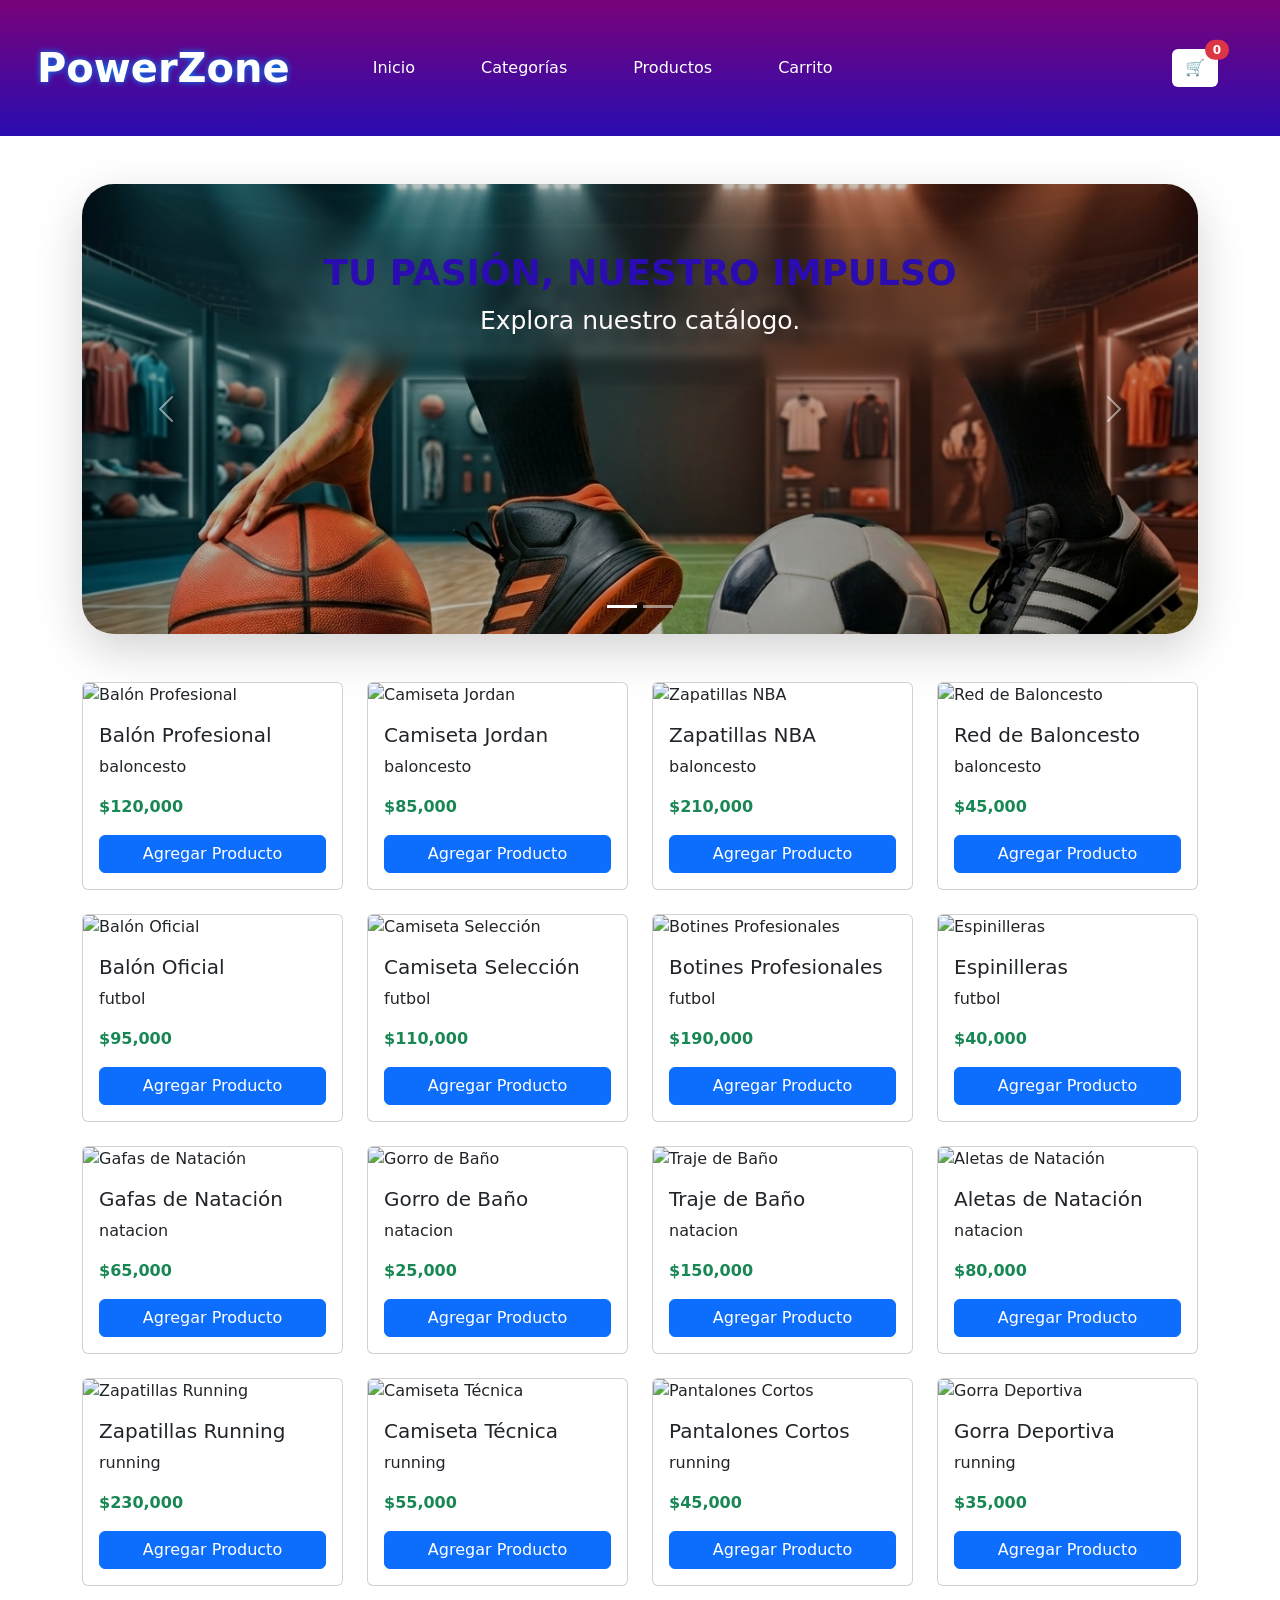
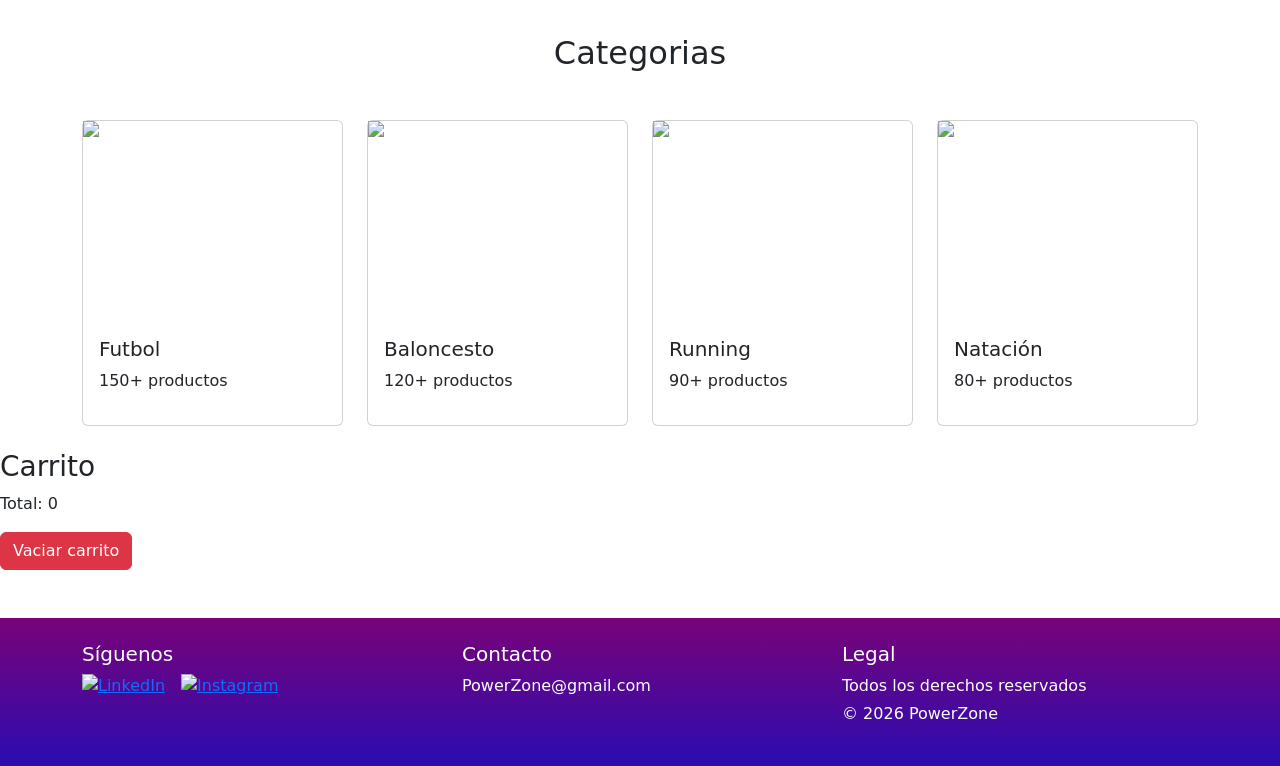
==== index.html @ a50a6511 "Ajustando cambios" ====
<!DOCTYPE html>
<html lang="en">

<head>
    <meta charset="UTF-8">
    <meta name="viewport" content="width=device-width, initial-scale=1.0">
    <link href="https://cdn.jsdelivr.net/npm/bootstrap@5.3.8/dist/css/bootstrap.min.css" rel="stylesheet"
        integrity="sha384-sRIl4kxILFvY47J16cr9ZwB07vP4J8+LH7qKQnuqkuIAvNWLzeN8tE5YBujZqJLB" crossorigin="anonymous">
    <link href="css/styles.css" rel="stylesheet">
    <title>PowerZone</title>
</head>

<body>
    <header>
        <nav class="navbar navbar-expand-lg navbar-light bg-light">
            <div class="container-fluid">

                <a class="navbar-brand neon-logo" href="/">
                    PowerZone
                </a>

                <button class="navbar-toggler" type="button" data-bs-toggle="collapse"
                    data-bs-target="#navbarContenido">
                    <span class="navbar-toggler-icon"></span>
                </button>

                <div class="collapse navbar-collapse" id="navbarContenido">

                    <ul class="navbar-nav me-auto mb-2 mb-lg-0">
                        <li class="nav-item">
                            <a class="nav-link" href="#inicio">Inicio</a>
                        </li>
                        <li class="nav-item">
                            <a class="nav-link" href="#categorias">Categorías</a>
                        </li>
                        <li class="nav-item">
                            <a class="nav-link" href="#productos">Productos</a>
                        </li>
                        <li class="nav-item">
                            <a class="nav-link" href="#carrito">Carrito</a>
                        </li>
                    </ul>

                    <div class="d-flex">
                        <button class="btn bg-white position-relative">
                            🛒
                            <span id="badge"
                                class="position-absolute top-0 start-100 translate-middle badge rounded-pill bg-danger">
                                0
                            </span>
                        </button>
                    </div>

                </div>
            </div>
    </header>
    <main>
        <section class="container mt-5">

            <div id="carouselExampleCaptions" class="carousel slide carousel-fade custom-carousel"
                data-bs-ride="carousel">
                <div class="carousel-indicators">
                    <button type="button" data-bs-target="#carouselExampleCaptions" data-bs-slide-to="0" class="active"
                        aria-current="true"></button>
                    <button type="button" data-bs-target="#carouselExampleCaptions" data-bs-slide-to="1"></button>

                </div>

                <div class="carousel-inner rounded-5 shadow-lg">
                    <div class="carousel-item active">
                        <img src="Fut-Balon.png" class="d-block w-100" alt="Despulpado">
                        <div class="carousel-caption">
                            <h5 class="fw-bold">TU PASIÓN, NUESTRO IMPULSO</h5>
                            <p>Explora nuestro catálogo.</p>
                        </div>
                    </div>

                    <div class="carousel-item">
                        <img src="Run-Nat.png" class="d-block w-100" alt="Manos y Café">
                        <div class="carousel-caption">
                            <h5 class="fw-bold">DOMINA CADA ELEMENTO</h5>
                            <p>Rendimiento sin fronteras, en tierra o agua.</p>
                        </div>
                    </div>


                </div>

                <button class="carousel-control-prev" type="button" data-bs-target="#carouselExampleCaptions"
                    data-bs-slide="prev">
                    <span class="carousel-control-prev-icon" aria-hidden="true"></span>
                    <span class="visually-hidden">Anterior</span>
                </button>
                <button class="carousel-control-next" type="button" data-bs-target="#carouselExampleCaptions"
                    data-bs-slide="next">
                    <span class="carousel-control-next-icon" aria-hidden="true"></span>
                    <span class="visually-hidden">Siguiente</span>
                </button>
            </div>

        </section>

        <div class="container my-5">
    <div id="contenedor-productos" class="row row-cols-1 row-cols-sm-2 row-cols-md-4 g-4 mb-5">
        </div>
</div>
        <!-- Leider -->
        <section>
             <div class="categorias - container">
                <h2 class="text-center mb-5">Categorias</h2>
                <div class="row justify-content-center g-4">
                    <div class="col-md-3">
                        <div class="card efecto-card" id="card-fuchibol">
                            <img src="https://th.bing.com/th/id/R.e20706c706ecaa46b11257252dda7022?rik=HULNxJciqkt2vw&riu=http%3a%2f%2fwww.acn.com.ve%2fwp-content%2fuploads%2f2018%2f08%2fChilena.jpg&ehk=ONQKSuxPkDhNg1fnuBGDpgWGGRNUzbthgVFj6ArihKk%3d&risl=&pid=ImgRaw&r=0" style="height:200px;">
                            <div class="card-body">
                                <h5 class="card-titulo">
                                    <i class="bi bi-dribbble"></i> Futbol
                                </h5>
                                <p class="card-texto">150+ productos</p>
                            </div>
                        </div>
                    </div>
                    <div class="col-md-3">
                        <div class="card efecto-card" id="card-baloncesto">
                            <img src="https://piratasdelbasket.net/storage/2021/07/image75-1.jpg" style="height:200px;">
                            <div class="card-body">
                                <h5 class="card-titulo">
                                    <i class="bi bi-trophy"></i> Baloncesto
                                </h5>
                                <p class="card-texto">120+ productos</p>
                            </div>
                        </div>
                    </div>
                    <div class="col-md-3">
                        <div class="card efecto-card" id="card-running">
                            <img src="https://post.healthline.com/wp-content/uploads/2020/01/Runner-training-on-running-track-1296x728-header-1296x728.jpg" style="height:200px;">
                            <div class="card-body">
                                <h5 class="card-titulo">
                                    <i class="bi bi-lightning"></i> Running
                                </h5>
                                <p class="card-texto">90+ productos</p>
                            </div>
                        </div>
                    </div>
                    <div class="col-md-3">
                        <div class="card efecto-card" id="card-natacion">
                            <img src="https://baptistcourier.com/wp-content/uploads/2016/08/Michael-Phelps.jpg" style="height:200px;">
                            <div class="card-body">
                                <h5 class="card-titulo">
                                    <i class="bi bi-water"></i> Natación
                                </h5>
                                <p class="card-texto">80+ productos</p>
                            </div>
                        </div>
                    </div>
                </div>
            </div>
        <section>
  <section class="cantainer mt-4">
            <h3>Carrito</h3>
            <ul id="lista-carrito" class="list-group"> <li id="mensageVacio" style="display: none;">Tu carrito está vacío</li></ul>
            <p class="totalC">Total: <span id="precioTotal">0</span></p>
            <button id="botonVaciar" class="btn btn-danger">Vaciar carrito</button>

    </section>
    </main>
    <footer class="text-white mt-5">
        <div class="container py-4">

            <div class="row text-center text-md-start">

                <div class="col-12 col-md-4 mb-3">
                    <h5>Síguenos</h5>
                    <div class="d-flex justify-content-center justify-content-md-start gap-3 mt-2">
                        <a href="https://www.linkedin.com/">
                            <img alt="LinkedIn" loading="lazy" width="40" height="40">
                        </a>
                        <a href="https://www.instagram.com/?hl=es">
                            <img src="" alt="Instagram" loading="lazy" width="40" height="40">
                        </a>
                    </div>
                </div>

                <div class="col-12 col-md-4 mb-3">
                    <h5>Contacto</h5>
                    <p class="mb-1">PowerZone@gmail.com</p>
                </div>

                <div class="col-12 col-md-4 mb-3">
                    <h5>Legal</h5>
                    <p class="mb-1">Todos los derechos reservados</p>
                    <p class="mb-0">© 2026 PowerZone</p>
                </div>

            </div>

        </div>
    </footer>
    <script src="./js/productos.js"></script>
    <script src="./js/app.js"></script>
    <script src="https://cdn.jsdelivr.net/npm/bootstrap@5.3.8/dist/js/bootstrap.bundle.min.js"
        integrity="sha384-FKyoEForCGlyvwx9Hj09JcYn3nv7wiPVlz7YYwJrWVcXK/BmnVDxM+D2scQbITxI"
        crossorigin="anonymous"></script>
</body>

</html>
---- css/styles.css ----
* {
    box-sizing: border-box;
    margin: 0;
    padding: 0;
}

@keyframes neonGlow {
    0%, 100% {
        text-shadow: 
            0 0 6px #008bfd, 
            0 0 12px #008bfd;
    }
    50% {
        text-shadow: 
            0 0 10px #008bfd, 
            0 0 20px #008bfd;
    }
}

.neon-logo {
    font-size: 2.5rem;
    margin: 25px;
    font-weight: bold;
    color: #fff;
    text-shadow: 
        0 0 6px #008bfd;
    animation: neonGlow 2s infinite alternate;
    text-decoration: none;
}

.navbar {
    background: linear-gradient(#790379, #2a0cb1);
}

.navbar-nav li a{
    color: #fff;
    margin-left: 50px;
}

.d-flex {
    margin-right: 50px;
}

button.navbar-toggler {
    background-color: #fff;
}

main {
    min-height: 100vh;
}


.cards-us {
    display: flex;
    flex-direction: row;
    justify-content: center;
    align-items: center;
    margin: 50px;
}


footer {
    background: linear-gradient(#790379, #2a0cb1);
}
.custom-carousel .carousel-item {
    height: 450px;
    background-color: #000;

}

.custom-carousel img {
    height: 100%;
    width: 100%;
    object-fit: cover;
    object-position: center;
    opacity: 0.8;
}

.efecto-card{
    transition: transform 0.3s;
}

.efecto-card:hover{
    transform: scale(1.05);
}

.card{
    cursor: pointer;
}

.carousel-caption {
    top: 10%;
    bottom: auto;
    width: auto;
    max-width: 80%;
    border-radius: 15px;
    padding: 20px;
    border: 2px solid transparent;
    border-radius: 15px;
    backdrop-filter: blur(5px);
    display: flex;
    flex-direction: column;
    justify-content: center;
    align-items: center;
}
.carousel-caption h5 {
color: #2a0cb1;
font-size: 36px;
}
.carousel-caption p {
color: #fffbfb;
font-size: 25px;
}
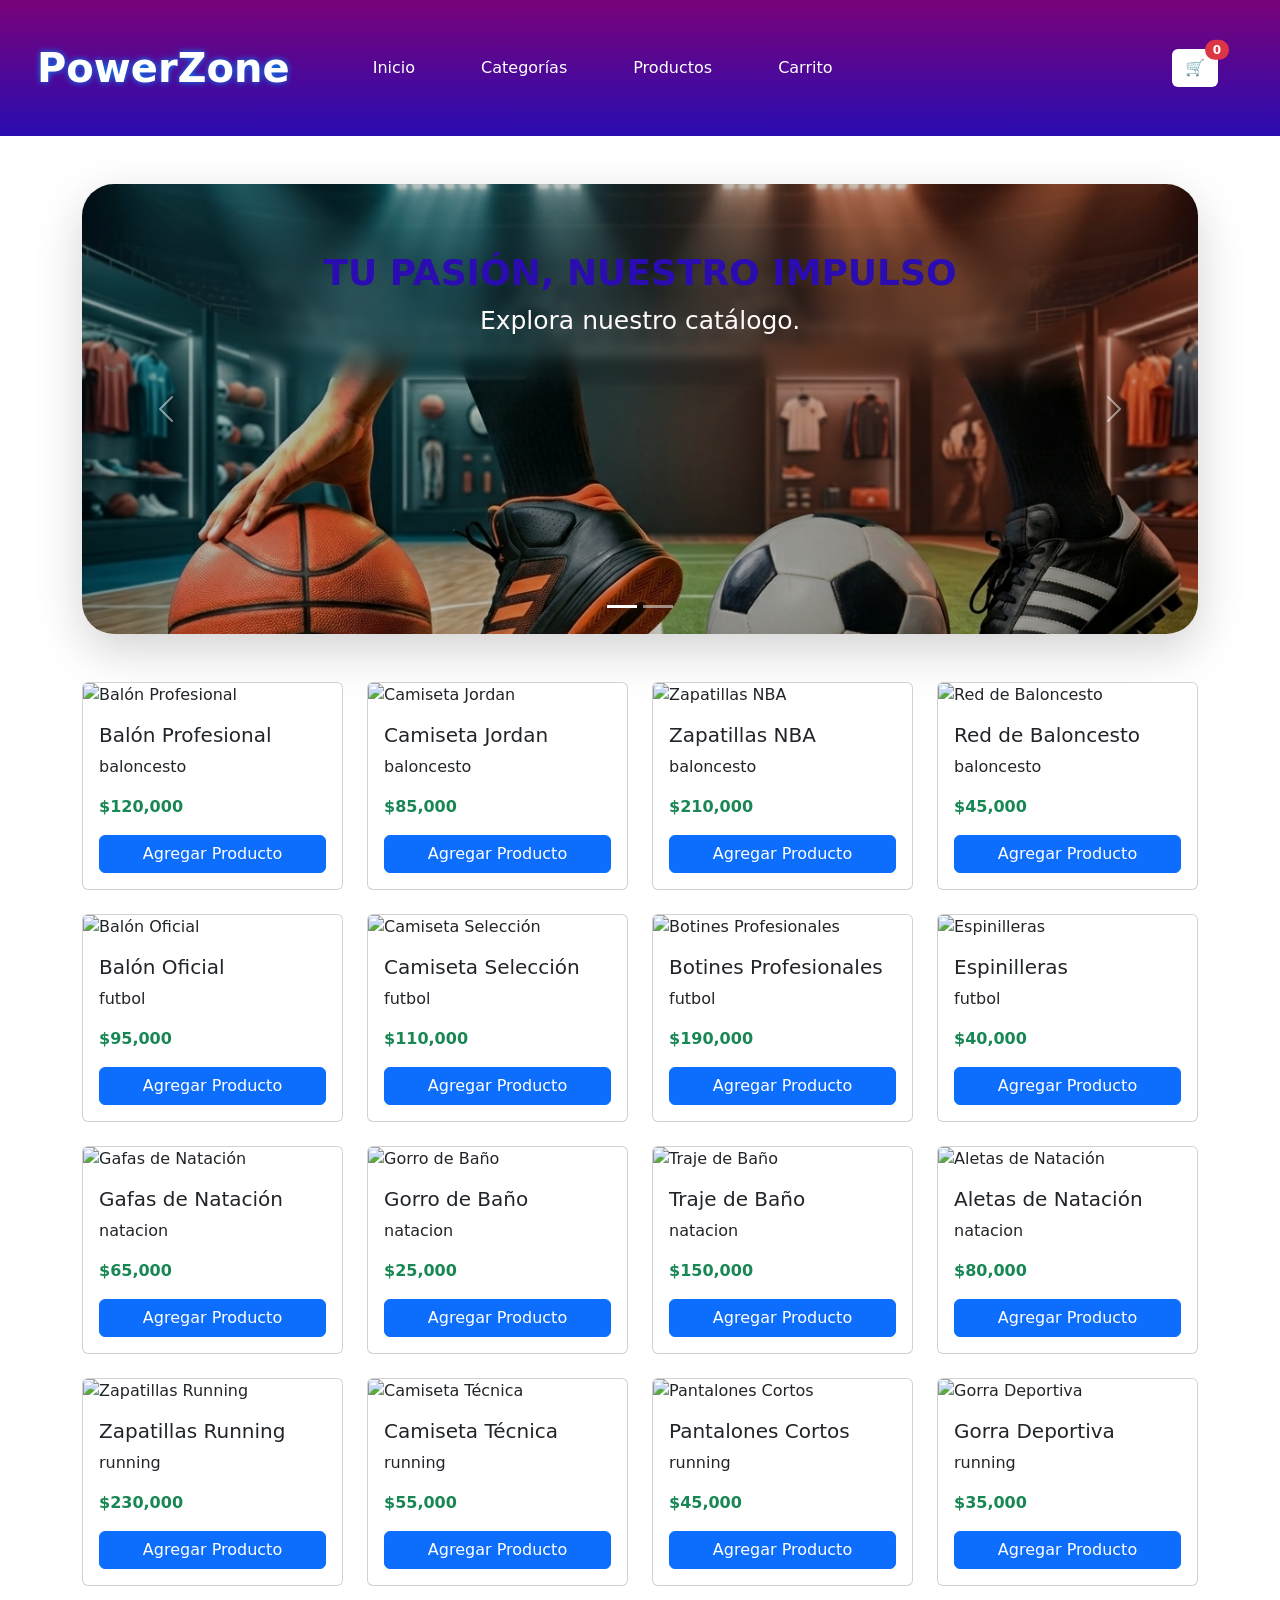
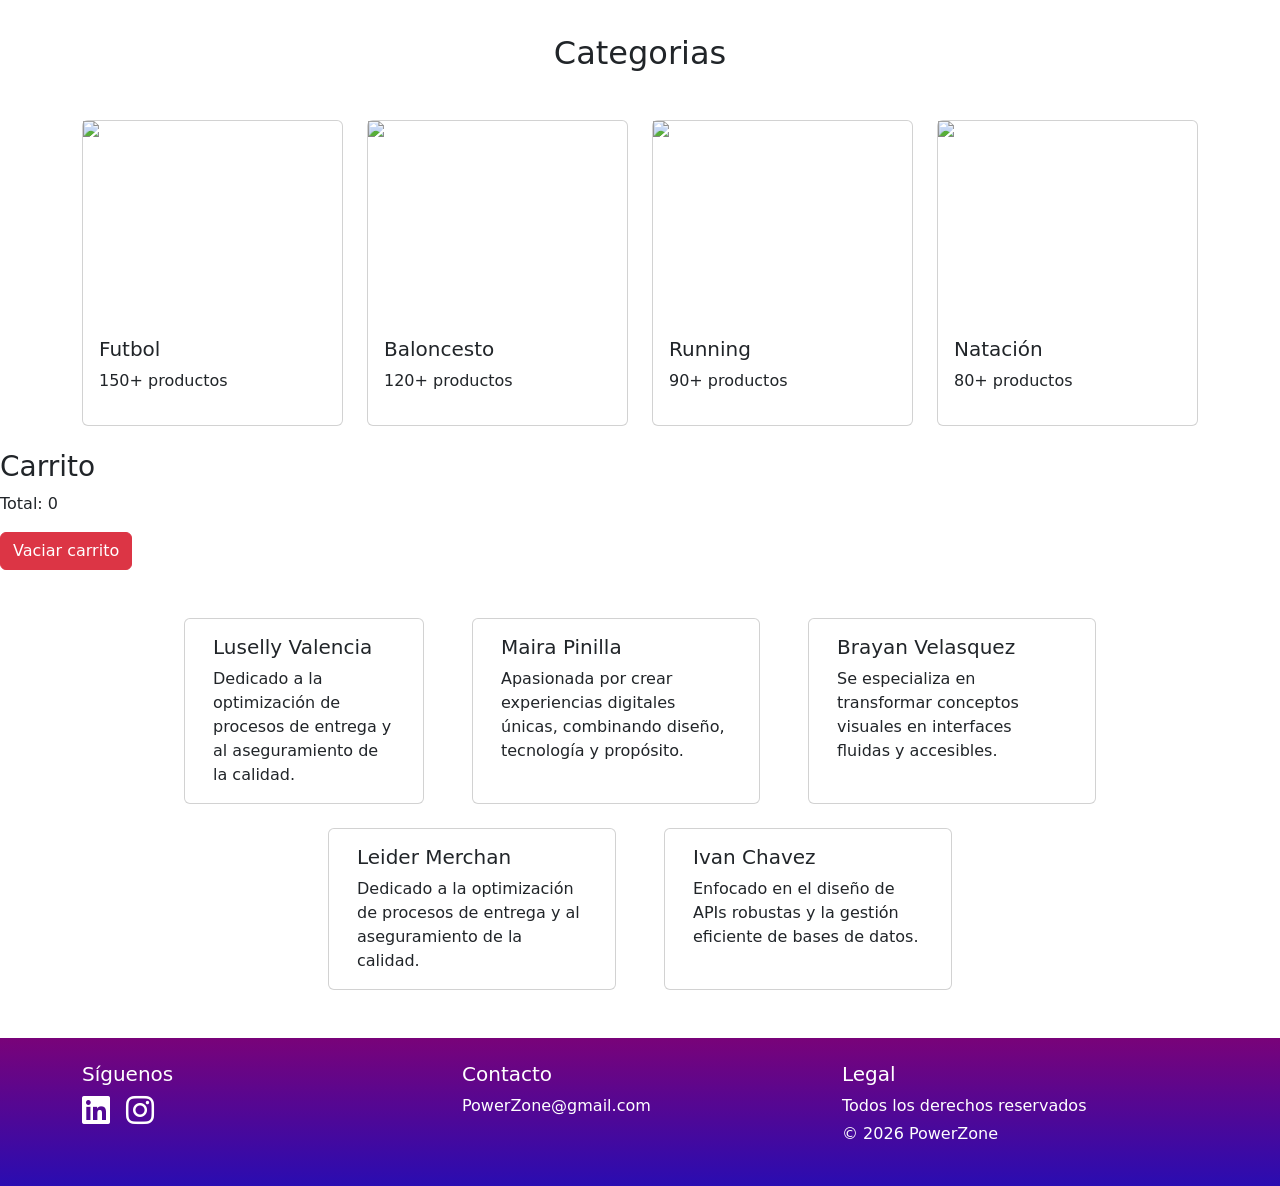
==== commit 9fc1c4cf: "Merge branch 'develop' of https://github.com/idchavez/hackaton1 into develop" ====
--- a/index.html
+++ b/index.html
@@ -4,16 +4,16 @@
 <head>
     <meta charset="UTF-8">
     <meta name="viewport" content="width=device-width, initial-scale=1.0">
-    <link href="https://cdn.jsdelivr.net/npm/bootstrap@5.3.8/dist/css/bootstrap.min.css" rel="stylesheet"
-        integrity="sha384-sRIl4kxILFvY47J16cr9ZwB07vP4J8+LH7qKQnuqkuIAvNWLzeN8tE5YBujZqJLB" crossorigin="anonymous">
+    <link href="https://cdn.jsdelivr.net/npm/bootstrap@5.3.8/dist/css/bootstrap.min.css" rel="stylesheet" integrity="sha384-sRIl4kxILFvY47J16cr9ZwB07vP4J8+LH7qKQnuqkuIAvNWLzeN8tE5YBujZqJLB" crossorigin="anonymous">
+    <link rel="stylesheet" href="https://cdnjs.cloudflare.com/ajax/libs/font-awesome/6.5.0/css/all.min.css">
     <link href="css/styles.css" rel="stylesheet">
     <title>PowerZone</title>
 </head>
 
 <body>
     <header>
-        <nav class="navbar navbar-expand-lg navbar-light bg-light">
-            <div class="container-fluid">
+        <nav class="navbar navbar-expand-lg">
+        <div class="container-fluid">
 
                 <a class="navbar-brand neon-logo" href="/">
                     PowerZone
@@ -162,7 +162,46 @@
             <p class="totalC">Total: <span id="precioTotal">0</span></p>
             <button id="botonVaciar" class="btn btn-danger">Vaciar carrito</button>
 
-    </section>
+        <section>
+            <div class="row justify-content-center g-4 m-4">
+                <div class="card me-5" style="width: 15rem;">
+                    <img src="" class="card-img-top" alt="">
+                    <div class="card-body">
+                        <h5 class="card-title">Luselly Valencia</h5>
+                        <p class="card-text">Dedicado a la optimización de procesos de entrega y al aseguramiento de la calidad.</p>
+                    </div>
+                </div>
+                <div class="card me-5" style="width: 18rem;">
+                    <img src="" class="card-img-top" alt="">
+                    <div class="card-body">
+                        <h5 class="card-title">Maira Pinilla</h5>
+                        <p class="card-text">Apasionada por crear experiencias digitales únicas, combinando diseño, tecnología y propósito.</p>
+                    </div>
+                </div>
+                <div class="card" style="width: 18rem;">
+                    <img src="" class="card-img-top" alt="">
+                    <div class="card-body">
+                        <h5 class="card-title">Brayan Velasquez</h5>
+                        <p class="card-text">Se especializa en transformar conceptos visuales en interfaces fluidas y accesibles.</p>
+                    </div>
+                </div>
+                <div class="card me-5" style="width: 18rem;">
+                    <img src="" class="card-img-top" alt="">
+                    <div class="card-body">
+                        <h5 class="card-title">Leider Merchan</h5>
+                        <p class="card-text">Dedicado a la optimización de procesos de entrega y al aseguramiento de la calidad.</p>
+                    </div>
+                </div>
+                <div class="card" style="width: 18rem;">
+                    <img src="" class="card-img-top" alt="">
+                    <div class="card-body">
+                        <h5 class="card-title">Ivan Chavez</h5>
+                        <p class="card-text">Enfocado en el diseño de APIs robustas y la gestión eficiente de bases de datos.</p>
+                    </div>
+                </div>
+            </div>
+        </section>
+
     </main>
     <footer class="text-white mt-5">
         <div class="container py-4">
@@ -172,11 +211,11 @@
                 <div class="col-12 col-md-4 mb-3">
                     <h5>Síguenos</h5>
                     <div class="d-flex justify-content-center justify-content-md-start gap-3 mt-2">
-                        <a href="https://www.linkedin.com/">
-                            <img alt="LinkedIn" loading="lazy" width="40" height="40">
+                        <a class="text-white" href="https://www.linkedin.com/">
+                            <i class="fa-brands fa-linkedin fa-2x"></i>
                         </a>
-                        <a href="https://www.instagram.com/?hl=es">
-                            <img src="" alt="Instagram" loading="lazy" width="40" height="40">
+                        <a class="text-white" href="https://www.instagram.com/?hl=es">
+                            <i class="fa-brands fa-instagram fa-2x"></i>
                         </a>
                     </div>
                 </div>
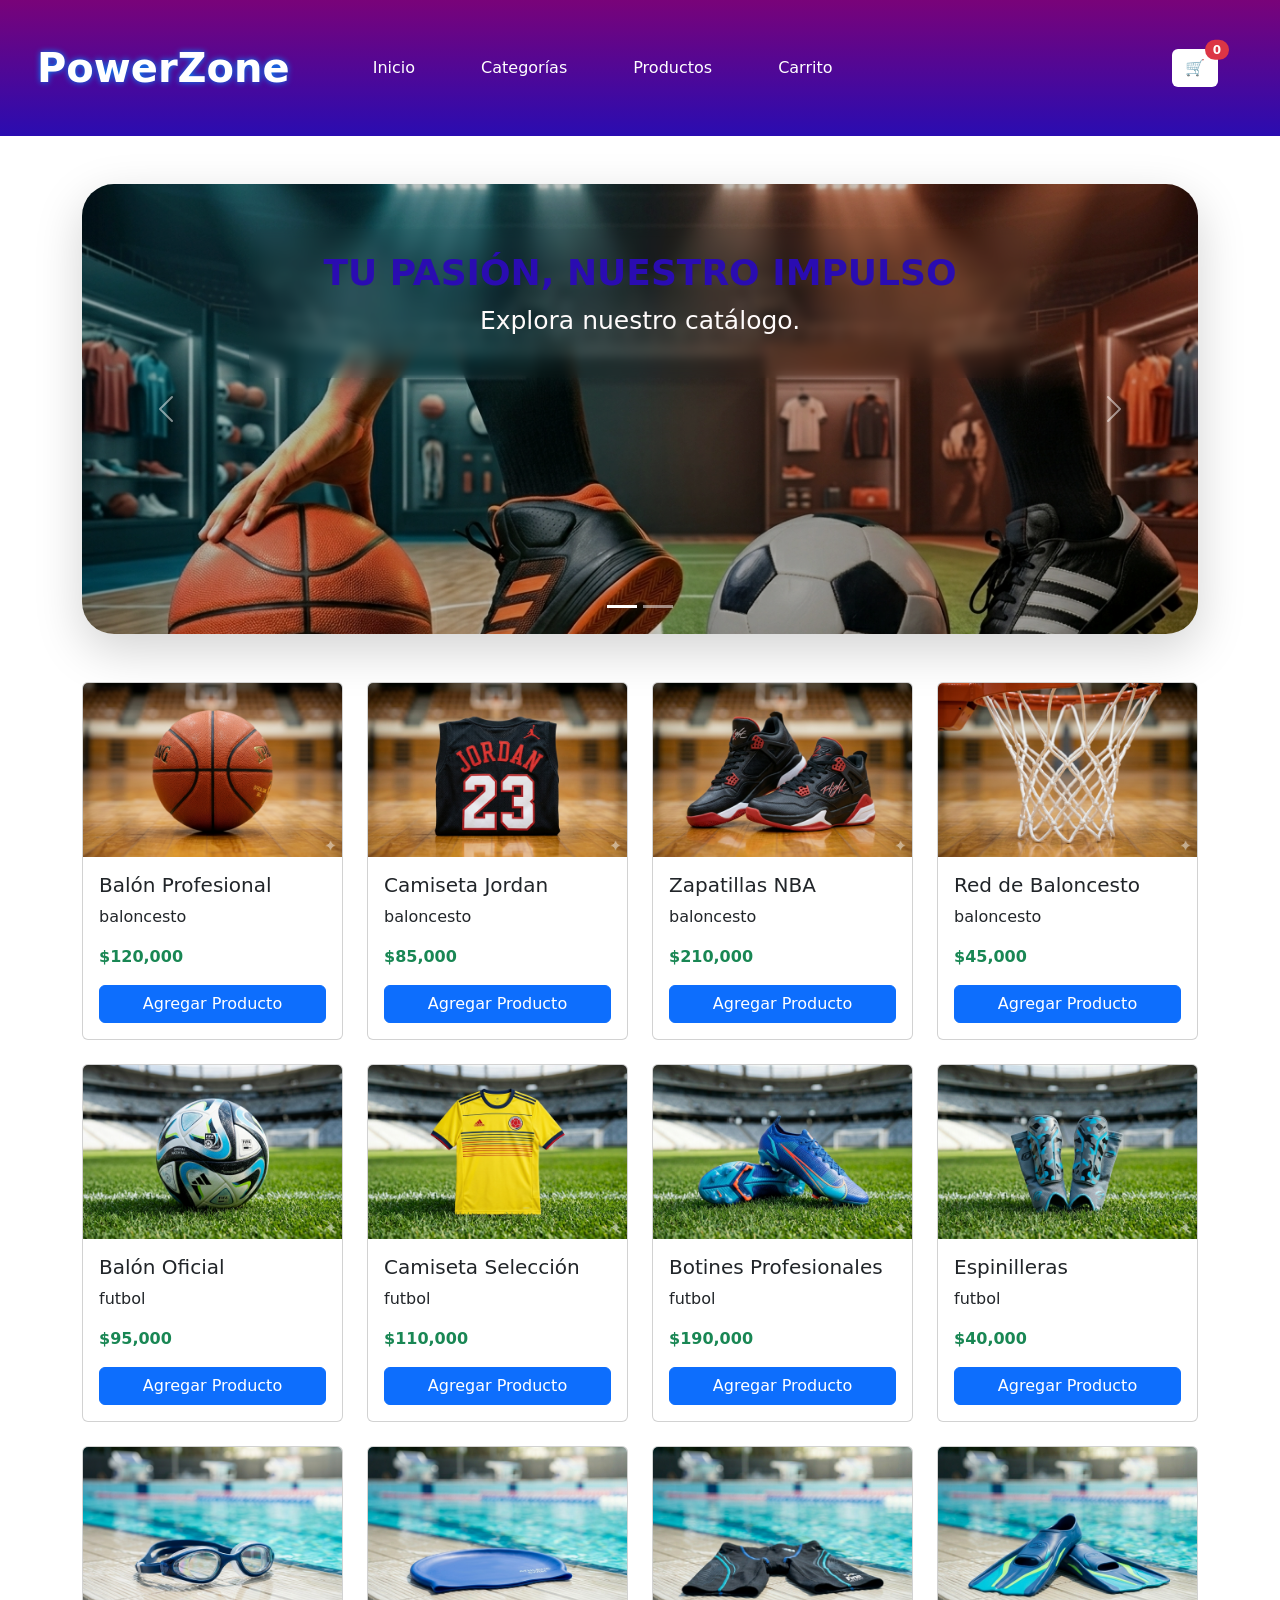
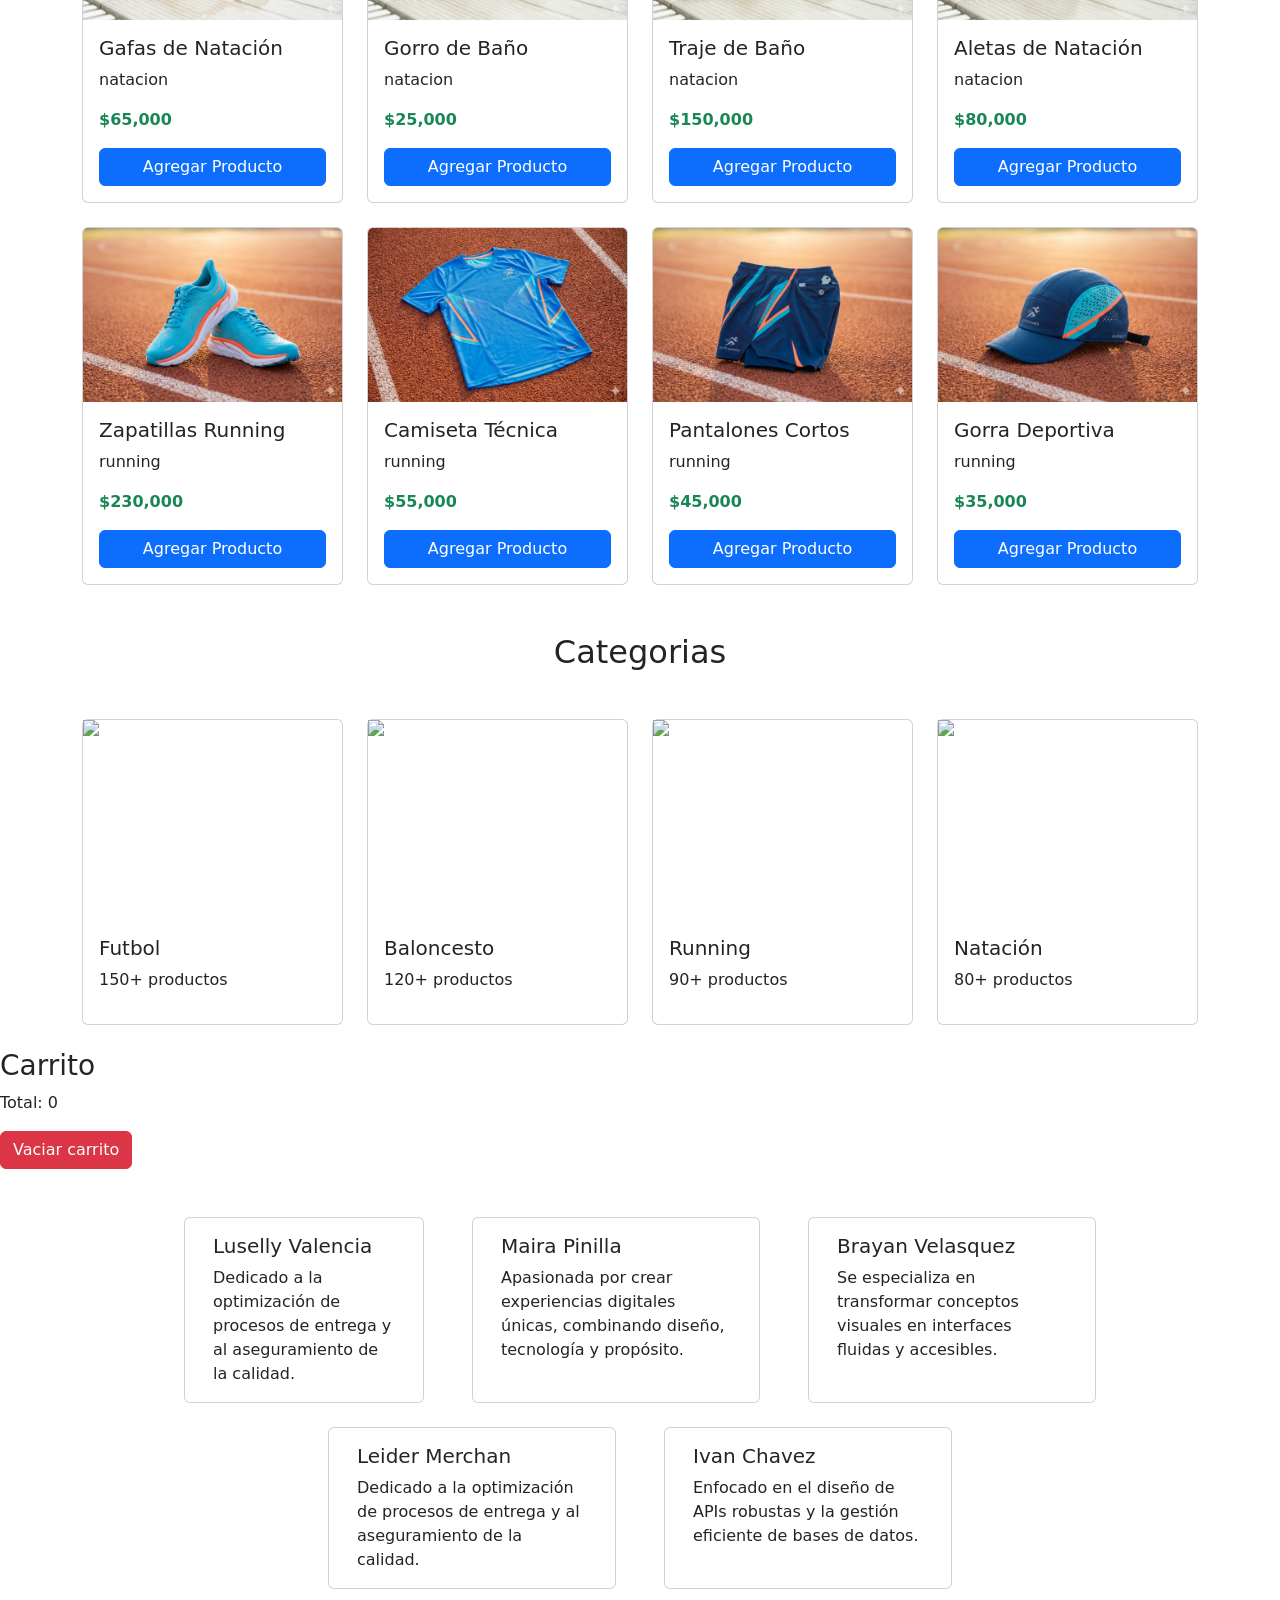
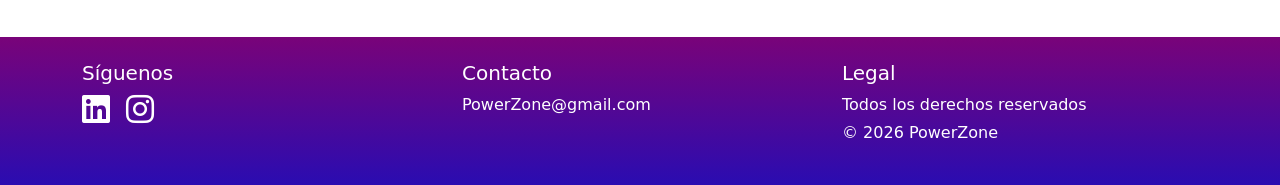
==== commit a9766d95: "Ajustando cambios" ====
--- a/index.html
+++ b/index.html
@@ -55,7 +55,7 @@
             </div>
     </header>
     <main>
-        <section class="container mt-5">
+        <section id="inicio" class="container mt-5">
 
             <div id="carouselExampleCaptions" class="carousel slide carousel-fade custom-carousel"
                 data-bs-ride="carousel">
@@ -105,7 +105,7 @@
         </div>
 </div>
         <!-- Leider -->
-        <section>
+        <section id="categorias">
              <div class="categorias - container">
                 <h2 class="text-center mb-5">Categorias</h2>
                 <div class="row justify-content-center g-4">
@@ -235,8 +235,9 @@
 
         </div>
     </footer>
+    <script src="./js/app.js"></script>
     <script src="./js/productos.js"></script>
-    <script src="./js/app.js"></script>
+    
     <script src="https://cdn.jsdelivr.net/npm/bootstrap@5.3.8/dist/js/bootstrap.bundle.min.js"
         integrity="sha384-FKyoEForCGlyvwx9Hj09JcYn3nv7wiPVlz7YYwJrWVcXK/BmnVDxM+D2scQbITxI"
         crossorigin="anonymous"></script>
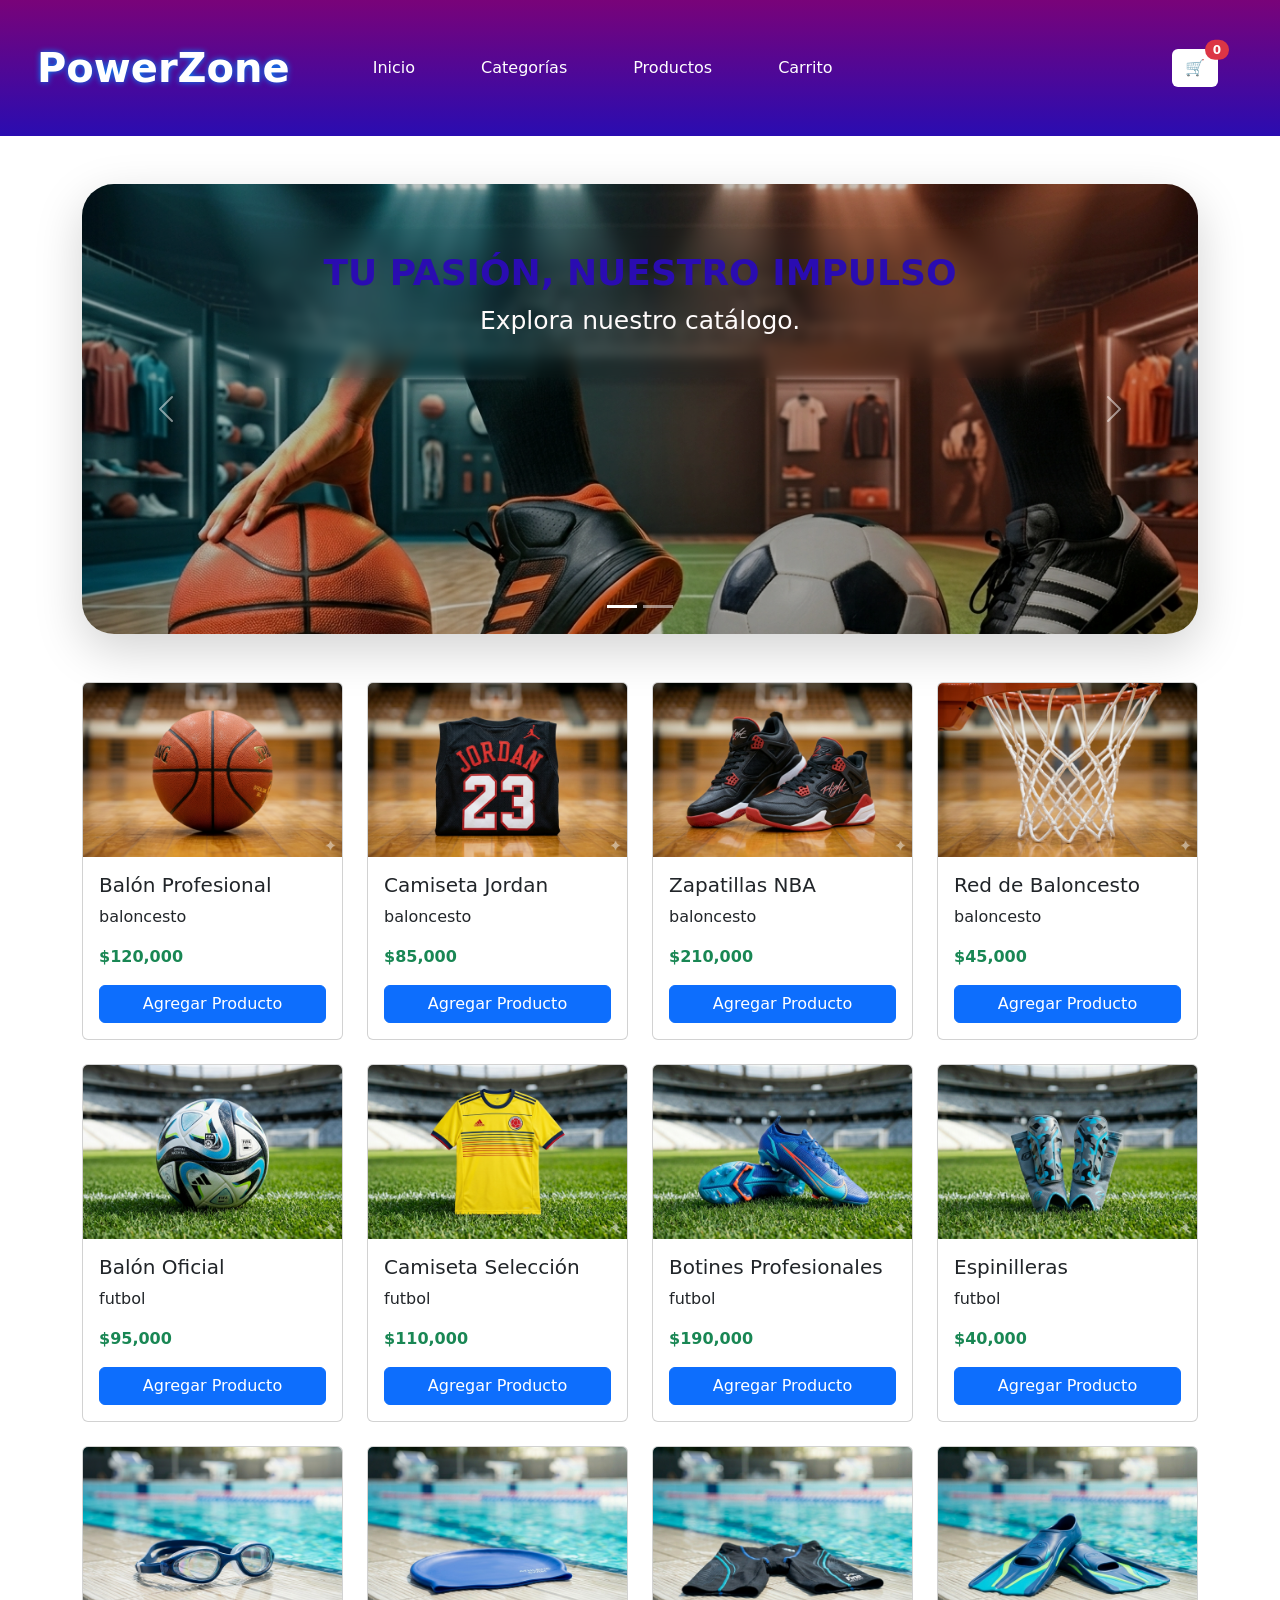
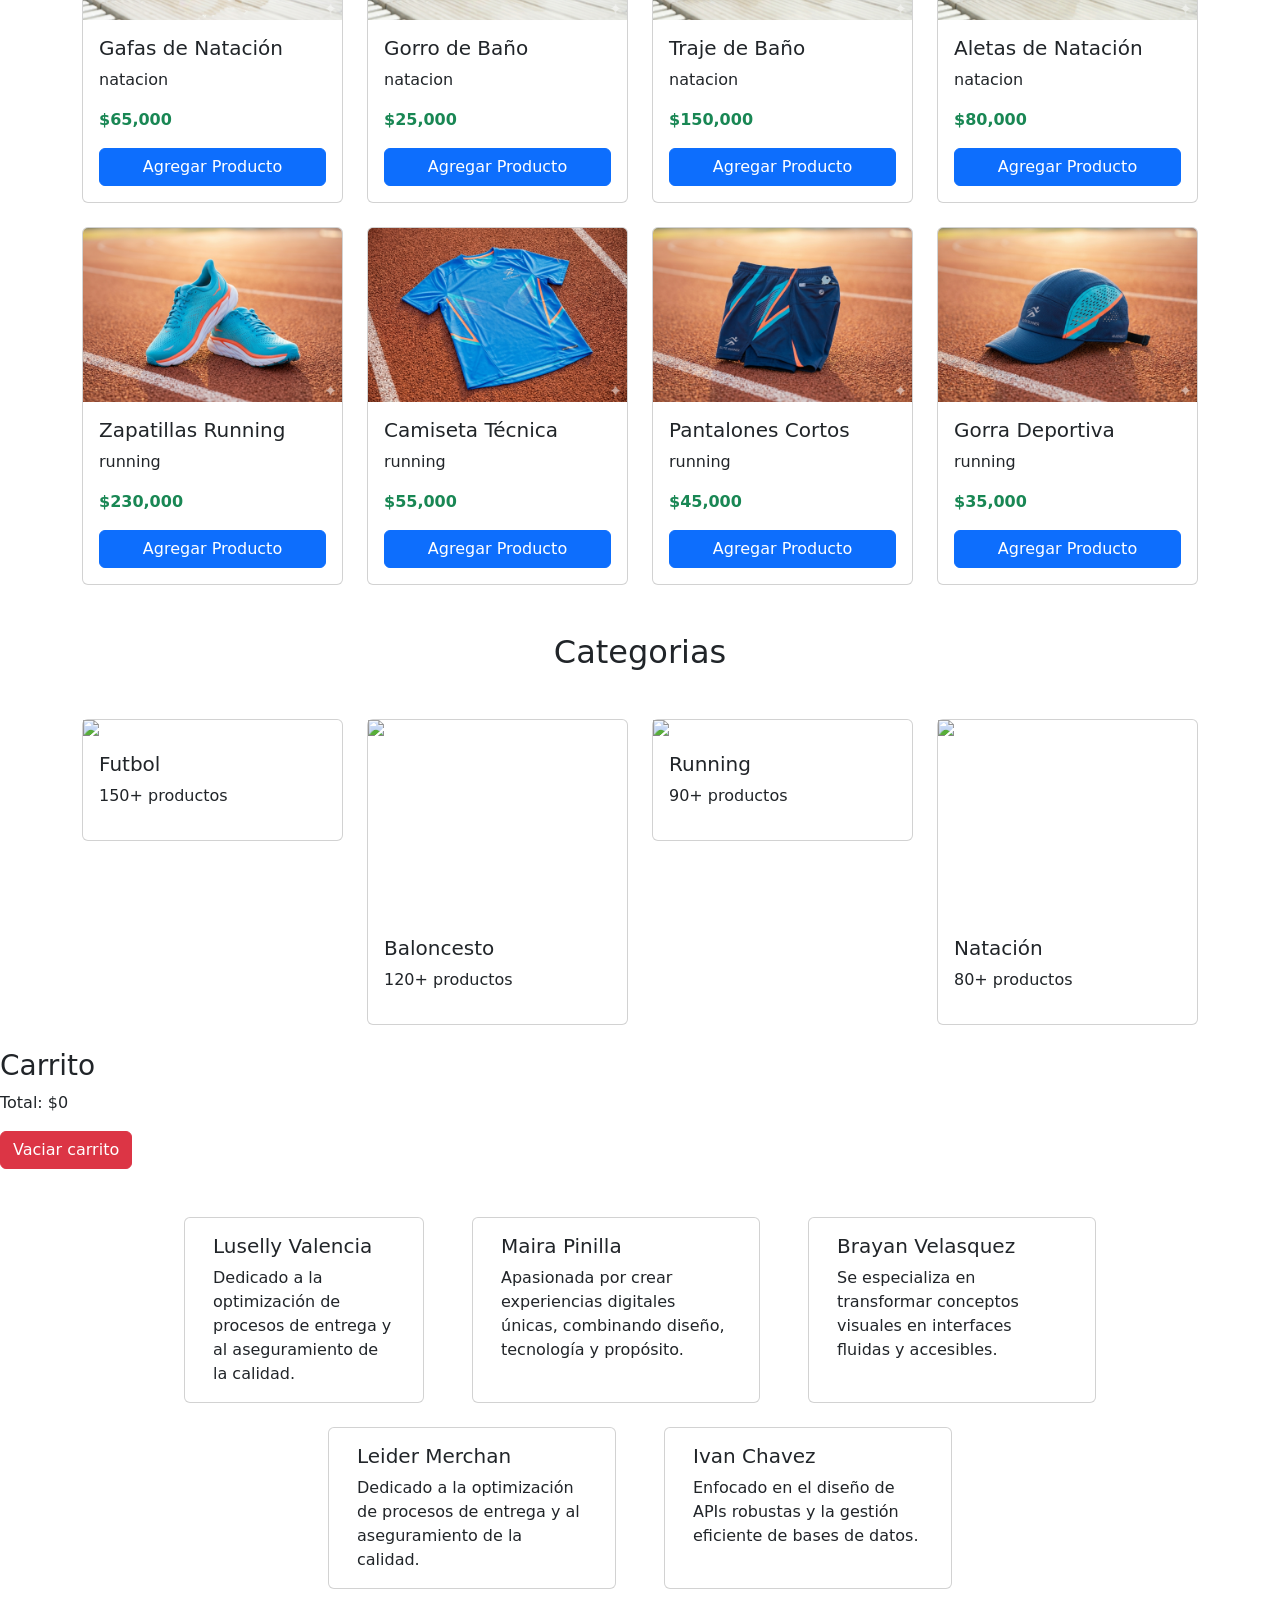
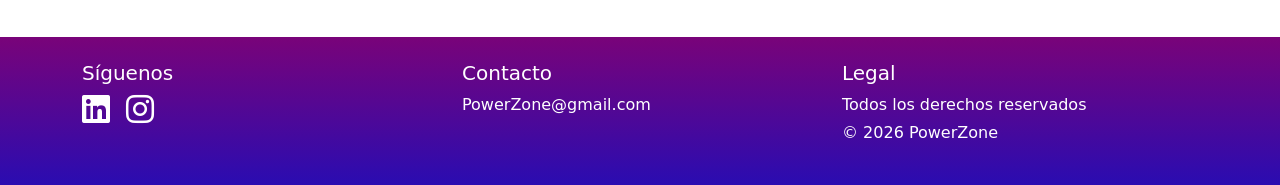
==== commit 9ffa6aab: "Push final, entrega de actividad" ====
--- a/index.html
+++ b/index.html
@@ -1,6 +1,6 @@
 <!DOCTYPE html>
 <html lang="en">
-
+ 
 <head>
     <meta charset="UTF-8">
     <meta name="viewport" content="width=device-width, initial-scale=1.0">
@@ -9,23 +9,23 @@
     <link href="css/styles.css" rel="stylesheet">
     <title>PowerZone</title>
 </head>
-
+ 
 <body>
     <header>
         <nav class="navbar navbar-expand-lg">
         <div class="container-fluid">
-
+ 
                 <a class="navbar-brand neon-logo" href="/">
                     PowerZone
                 </a>
-
+ 
                 <button class="navbar-toggler" type="button" data-bs-toggle="collapse"
                     data-bs-target="#navbarContenido">
                     <span class="navbar-toggler-icon"></span>
                 </button>
-
+ 
                 <div class="collapse navbar-collapse" id="navbarContenido">
-
+ 
                     <ul class="navbar-nav me-auto mb-2 mb-lg-0">
                         <li class="nav-item">
                             <a class="nav-link" href="#inicio">Inicio</a>
@@ -40,7 +40,7 @@
                             <a class="nav-link" href="#carrito">Carrito</a>
                         </li>
                     </ul>
-
+ 
                     <div class="d-flex">
                         <button class="btn bg-white position-relative">
                             🛒
@@ -50,22 +50,22 @@
                             </span>
                         </button>
                     </div>
-
+ 
                 </div>
             </div>
     </header>
     <main>
         <section id="inicio" class="container mt-5">
-
+ 
             <div id="carouselExampleCaptions" class="carousel slide carousel-fade custom-carousel"
                 data-bs-ride="carousel">
                 <div class="carousel-indicators">
                     <button type="button" data-bs-target="#carouselExampleCaptions" data-bs-slide-to="0" class="active"
                         aria-current="true"></button>
                     <button type="button" data-bs-target="#carouselExampleCaptions" data-bs-slide-to="1"></button>
-
-                </div>
-
+ 
+                </div>
+ 
                 <div class="carousel-inner rounded-5 shadow-lg">
                     <div class="carousel-item active">
                         <img src="Fut-Balon.png" class="d-block w-100" alt="Despulpado">
@@ -74,7 +74,7 @@
                             <p>Explora nuestro catálogo.</p>
                         </div>
                     </div>
-
+ 
                     <div class="carousel-item">
                         <img src="Run-Nat.png" class="d-block w-100" alt="Manos y Café">
                         <div class="carousel-caption">
@@ -82,10 +82,10 @@
                             <p>Rendimiento sin fronteras, en tierra o agua.</p>
                         </div>
                     </div>
-
-
-                </div>
-
+ 
+ 
+                </div>
+ 
                 <button class="carousel-control-prev" type="button" data-bs-target="#carouselExampleCaptions"
                     data-bs-slide="prev">
                     <span class="carousel-control-prev-icon" aria-hidden="true"></span>
@@ -97,9 +97,9 @@
                     <span class="visually-hidden">Siguiente</span>
                 </button>
             </div>
-
+ 
         </section>
-
+ 
         <div class="container my-5">
     <div id="contenedor-productos" class="row row-cols-1 row-cols-sm-2 row-cols-md-4 g-4 mb-5">
         </div>
@@ -111,7 +111,7 @@
                 <div class="row justify-content-center g-4">
                     <div class="col-md-3">
                         <div class="card efecto-card" id="card-fuchibol">
-                            <img src="https://th.bing.com/th/id/R.e20706c706ecaa46b11257252dda7022?rik=HULNxJciqkt2vw&riu=http%3a%2f%2fwww.acn.com.ve%2fwp-content%2fuploads%2f2018%2f08%2fChilena.jpg&ehk=ONQKSuxPkDhNg1fnuBGDpgWGGRNUzbthgVFj6ArihKk%3d&risl=&pid=ImgRaw&r=0" style="height:200px;">
+                            <img src="https://th.bing.com/th/id/R.e20706c706ecaa46b11257252dda7022?rik=HULNxJciqkt2vw&riu=http%3a%2f%2fwww.acn.com.ve%2fwp-content%2fuploads%2f2018%2f08%2fChilena.jpg&ehk=ONQKSuxPkDhNg1fnuBGDpgWGGRNUzbthgVFj6ArihKk%3d&risl=&pid=ImgRaw&r=0%22 style="height:200px;">
                             <div class="card-body">
                                 <h5 class="card-titulo">
                                     <i class="bi bi-dribbble"></i> Futbol
@@ -133,7 +133,7 @@
                     </div>
                     <div class="col-md-3">
                         <div class="card efecto-card" id="card-running">
-                            <img src="https://post.healthline.com/wp-content/uploads/2020/01/Runner-training-on-running-track-1296x728-header-1296x728.jpg" style="height:200px;">
+                            <img src="https://post.healthline.com/wp-content/uploads/2020/01/Runner-training-on-running-track-1296x728-header-1296x728.jpg%22 style="height:200px;">
                             <div class="card-body">
                                 <h5 class="card-titulo">
                                     <i class="bi bi-lightning"></i> Running
@@ -161,7 +161,7 @@
             <ul id="lista-carrito" class="list-group"> <li id="mensageVacio" style="display: none;">Tu carrito está vacío</li></ul>
             <p class="totalC">Total: <span id="precioTotal">0</span></p>
             <button id="botonVaciar" class="btn btn-danger">Vaciar carrito</button>
-
+ 
         <section>
             <div class="row justify-content-center g-4 m-4">
                 <div class="card me-5" style="width: 15rem;">
@@ -201,13 +201,13 @@
                 </div>
             </div>
         </section>
-
+ 
     </main>
     <footer class="text-white mt-5">
         <div class="container py-4">
-
+ 
             <div class="row text-center text-md-start">
-
+ 
                 <div class="col-12 col-md-4 mb-3">
                     <h5>Síguenos</h5>
                     <div class="d-flex justify-content-center justify-content-md-start gap-3 mt-2">
@@ -219,28 +219,27 @@
                         </a>
                     </div>
                 </div>
-
+ 
                 <div class="col-12 col-md-4 mb-3">
                     <h5>Contacto</h5>
                     <p class="mb-1">PowerZone@gmail.com</p>
                 </div>
-
+ 
                 <div class="col-12 col-md-4 mb-3">
                     <h5>Legal</h5>
                     <p class="mb-1">Todos los derechos reservados</p>
                     <p class="mb-0">© 2026 PowerZone</p>
                 </div>
-
-            </div>
-
+ 
+            </div>
+ 
         </div>
     </footer>
+    <script src="./js/productos.js"></script>
     <script src="./js/app.js"></script>
-    <script src="./js/productos.js"></script>
-    
     <script src="https://cdn.jsdelivr.net/npm/bootstrap@5.3.8/dist/js/bootstrap.bundle.min.js"
         integrity="sha384-FKyoEForCGlyvwx9Hj09JcYn3nv7wiPVlz7YYwJrWVcXK/BmnVDxM+D2scQbITxI"
         crossorigin="anonymous"></script>
 </body>
-
+ 
 </html>
